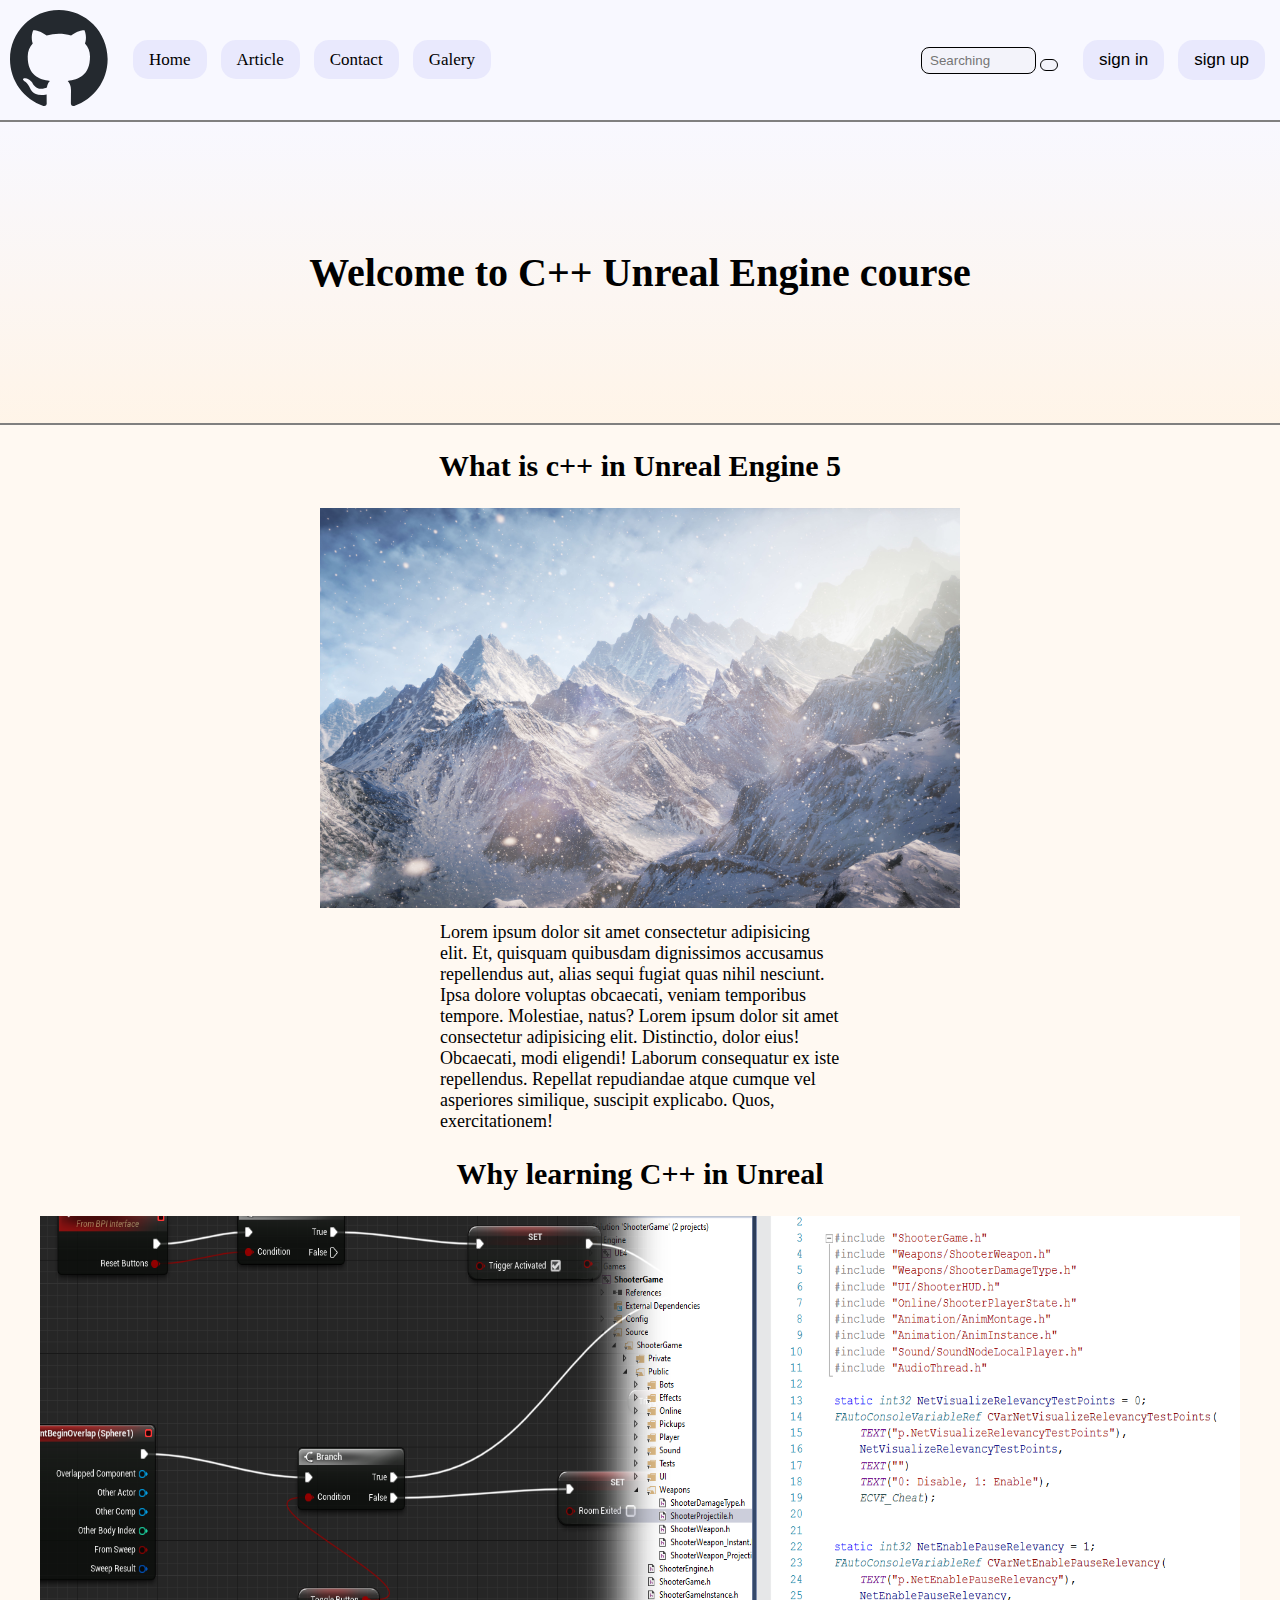
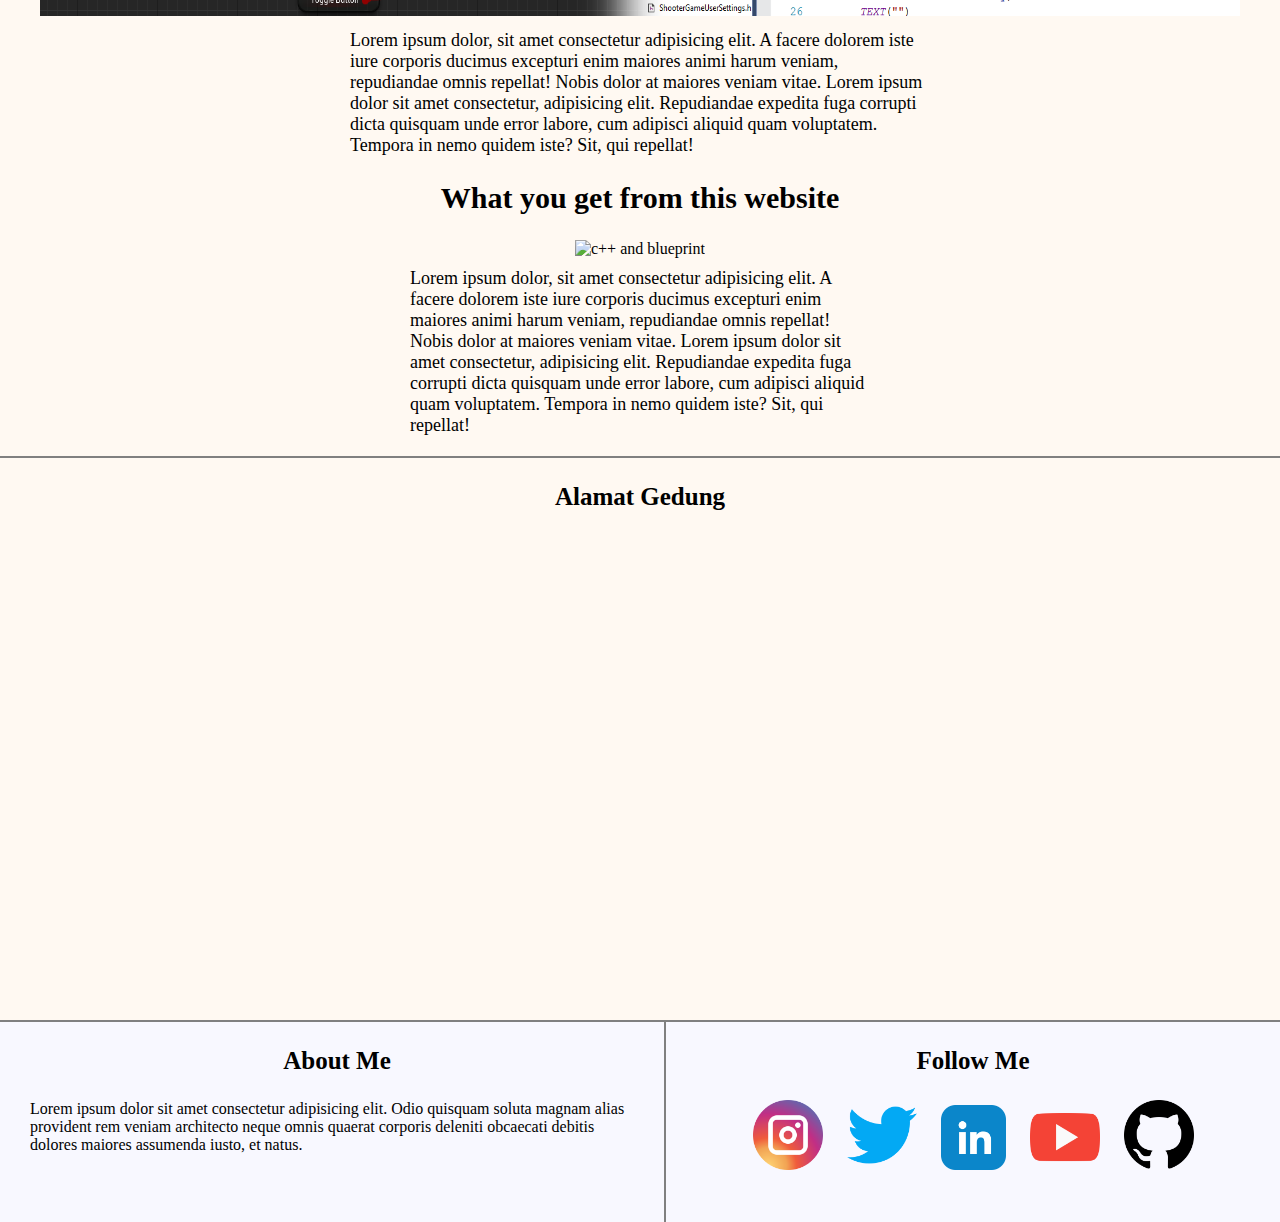
==== index.html @ 25398f48 "first commit" ====
<!DOCTYPE html>
<html lang="en">
<head>
  <meta charset="UTF-8">
  <meta http-equiv="X-UA-Compatible" content="IE=edge">
  <meta name="viewport" content="width=device-width, initial-scale=1.0">
  <meta name="author" content="Rizki Ikhwan">
  <meta name="description" content="Website for learning C++ Unreal Engine">
  <link rel="shortcut icon" href="image/favicon-32x32.ico" type="image/x-icon">
  <title>Course C++ for Unreal Engine 5</title>
  <link rel="stylesheet" href="style/index.css">
  <link rel="stylesheet" href="style/homepage.css">
  <script src="scripts/index.js" defer></script>
  <script src="https://kit.fontawesome.com/a50e9f461d.js" crossorigin="anonymous"></script>

</head>
<body>
  <header>
    <div class="logo-header">
      <a href="index.html">      
        <img 
        src="image/github-mark.svg" 
        alt="logo website" >
      </a>
    </div>
    <nav>
      <ul>
        <li><a href="index.html">Home</a></li>
        <li><a href="#">Article</a></li>
        <li><a href="#">Contact</a></li>
        <li><a href="#">Galery</a></li>
      </ul>
    </nav>
    <div class="searching-bar">
      <form action="#">
        <input type="search" name="search" id="search" placeholder="Searching" size="10">
        <button type="submit">
          <i class="fa-solid fa-magnifying-glass"></i>
        </button>
      </form>
    </div>
    <div class="header-right">
      <button><a href="#">sign in</a></button>
      <button><a href="sign-up.html">sign up</a></button>
    </div>
  </header>

  <main>
    <section class="top-main-content">
      <h1>
          Welcome to C++ Unreal Engine course
      </h1>
    </section>
    <section class="main-content">
      <article>
        <h2>What is c++ in Unreal Engine 5</h2>
        <img 
        src="image/content3.jpg" 
        alt="mountain with a snow"
        height="400px" >
        <p class="section1">
          Lorem ipsum dolor sit amet consectetur adipisicing elit. Et, quisquam quibusdam dignissimos accusamus repellendus aut, alias sequi fugiat quas nihil nesciunt. Ipsa dolore voluptas obcaecati, veniam temporibus tempore. Molestiae, natus?
          Lorem ipsum dolor sit amet consectetur adipisicing elit. Distinctio, dolor eius! Obcaecati, modi eligendi! Laborum consequatur ex iste repellendus. Repellat repudiandae atque cumque vel asperiores similique, suscipit explicabo. Quos, exercitationem!
        </p>
      </article>
      <article>
        <h2>Why learning C++ in Unreal</h2>
        <img 
        src="image/content4.png" 
        alt="c++ and blueprint"
        height="400px"
        width="1200px" >
        <p class="section2">
          Lorem ipsum dolor, sit amet consectetur adipisicing elit. A facere dolorem iste iure corporis ducimus excepturi enim maiores animi harum veniam, repudiandae omnis repellat! Nobis dolor at maiores veniam vitae.
          Lorem ipsum dolor sit amet consectetur, adipisicing elit. Repudiandae expedita fuga corrupti dicta quisquam unde error labore, cum adipisci aliquid quam voluptatem. Tempora in nemo quidem iste? Sit, qui repellat!
        </p>
      </article>
      <article>
        <h2>What you get from this website</h2>
        <img 
        src="image/content2.jpg" 
        alt="c++ and blueprint"
        height="400px" >
        <p class="section3">
          Lorem ipsum dolor, sit amet consectetur adipisicing elit. A facere dolorem iste iure corporis ducimus excepturi enim maiores animi harum veniam, repudiandae omnis repellat! Nobis dolor at maiores veniam vitae.
          Lorem ipsum dolor sit amet consectetur, adipisicing elit. Repudiandae expedita fuga corrupti dicta quisquam unde error labore, cum adipisci aliquid quam voluptatem. Tempora in nemo quidem iste? Sit, qui repellat!
        </p>
      </article>
    </section>
  </main>

  <section class="google-maps">
    <h3>Alamat Gedung</h3>
    <iframe
    src="https://www.google.com/maps/embed?pb=!1m18!1m12!1m3!1d3966.286892793109!2d106.99859277485466!3d-6.22585339376222!2m3!1f0!2f0!3f0!3m2!1i1024!2i768!4f13.1!3m3!1m2!1s0x2e698c1c058c6637%3A0x772b965ae03ca5e0!2sSumarecon%20Mal%20Bks%2C%20Jl.%20Bulevar%20Ahmad%20Yani%2C%20RT.006%2FRW.002%2C%20Marga%20Mulya%2C%20Kec.%20Bekasi%20Utara%2C%20Kota%20Bks%2C%20Jawa%20Barat%2017143!5e0!3m2!1sid!2sid!4v1684332702118!5m2!1sid!2sid" 
    width="700" 
    height="450" 
    style="border:0;" 
    allowfullscreen="" 
    loading="lazy" 
    referrerpolicy="no-referrer-when-downgrade">
    </iframe>
  </section>
  
  <footer>
    <section class="about-me">
      <h3>About Me</h3>
      <p>
        Lorem ipsum dolor sit amet consectetur adipisicing elit. Odio quisquam soluta magnam alias provident rem veniam architecto neque omnis quaerat corporis deleniti obcaecati debitis dolores maiores assumenda iusto, et natus.
      </p>    
    </section>
    <section class="link-sosmed">
      <h3>Follow Me</h3>
      <a href="#" target="_blank" rel="noopener noreferrer" class="link-contact">
        <img src="image/instagram-logo.png" alt="link to instagram" width="70">
      </a>
      <a href="#" target="_blank" rel="noopener noreferrer" class="link-twitter">
        <img src="image/twitter-logo.png" alt="link to twitter" width="70">
      </a>
      <a href="#" target="_blank" rel="noopener noreferrer" class="link-linkin">
        <img src="image/linkedin-logo.png" alt="link to linkedin" width="65">
      </a>
      <a href="#" target="_blank" rel="noopener noreferrer" class="link-youtube">
        <img src="image/youtube-logo.png" alt="link to youtube" width="70">
      </a>
      <a href="#" target="_blank" rel="noopener noreferrer" class="link-github">
        <img src="image/github-logo.png" alt="link to github" width="70">
      </a>
    </section>
  </footer>
</body>
</html>
---- style/index.css ----
body {
    background-color: rgba(255, 228, 196, 0.214);
    margin: 0;
}

header {
    border-bottom: 2px gray solid;
    display: flex;
    padding: 10px;
    margin-bottom: 20px;
    background-color:ghostwhite;
    align-items: center;
    justify-content: space-between;
}

.logo-header {
    margin-right: 10px;
}

nav {
    padding: 0 10px;
    flex: 2;
}

nav ul {
    list-style-type: none;
    padding: 0;
    
}

nav ul li {
    display: inline;
}

nav ul li a {
    text-decoration: none;
    padding: 10px 16px;
    border-radius: 15px;
    margin: 0px 5px;
    font-size: 17px;
    color: black;
    background-color:rgb(233, 233, 253);
}

nav ul li a:hover {
    transition: 0.3s;
    background-color:rgb(194, 194, 246);
}

.searching-bar {
    margin: 0 10px;
}

.searching-bar input[type=search] {
    padding: 5px 8px;
    border-radius: 8px;
    border: 1px black solid;
    background-color:rgb(243, 243, 250);
}

.searching-bar button[type=submit] {
    padding: 5px 8px;
    border-radius: 8px;
    cursor: pointer;
    border: 1px black solid;
    background-color:rgb(243, 243, 250);
}

.searching-bar button[type=submit]:hover {
    color: white;
    background-color: black;
    transition: 0.3s;
}

.header-right {
    padding: 0 0 0 10px;

}

.header-right button {
    background-color:rgb(233, 233, 253);
    border: none;
    padding: 10px 0;
    border-radius: 15px;
    margin: 0px 5px;

}

button a {
    text-decoration: none;
    font-size: 17px;
    padding: 10px 16px;
    color: black;
    border-radius: 15px;

}

button a:hover {
    transition: 0.3s;
    background-color:rgb(194, 194, 246);
}




footer {
    border-top: 2px gray solid;
    display: flex;
    height: 200px;
    background-color:ghostwhite;
}

footer h3 {
    text-align: center;
}

.about-me, .link-sosmed {
    flex: 1;
}

.about-me {
    padding: 0 20px 0 30px;
}

.link-sosmed {
    text-align: center;
    border-left: 2px gray solid;

}

.link-sosmed a {
    text-decoration: none;
    margin: 0 10px;
}
---- style/homepage.css ----
header {
  margin: 0;
}

.top-main-content {
  padding: 100px;
  text-align: center;
  background:linear-gradient(ghostwhite, rgba(255, 228, 196, 0.214));
  border-bottom: 2px gray solid;

}

.top-main-content h1 {
  font-size: 40px;
}

.main-content {
  text-align: center;
}

.main-content h2 {
  font-size: 30px;
}

.main-content p {
  text-align:left;
  font-size: 18px;
}

.main-content .section1 {
  margin: 10px 440px;
}

.main-content .section2 {
  margin: 10px 350px;
}

.main-content .section3 {
  margin: 10px 410px;
}

.google-maps {
  border-top: 2px gray solid;
  text-align: center;
  margin: 20px 0 30px 0;
}

h3 {
  font-size: 25px;
}
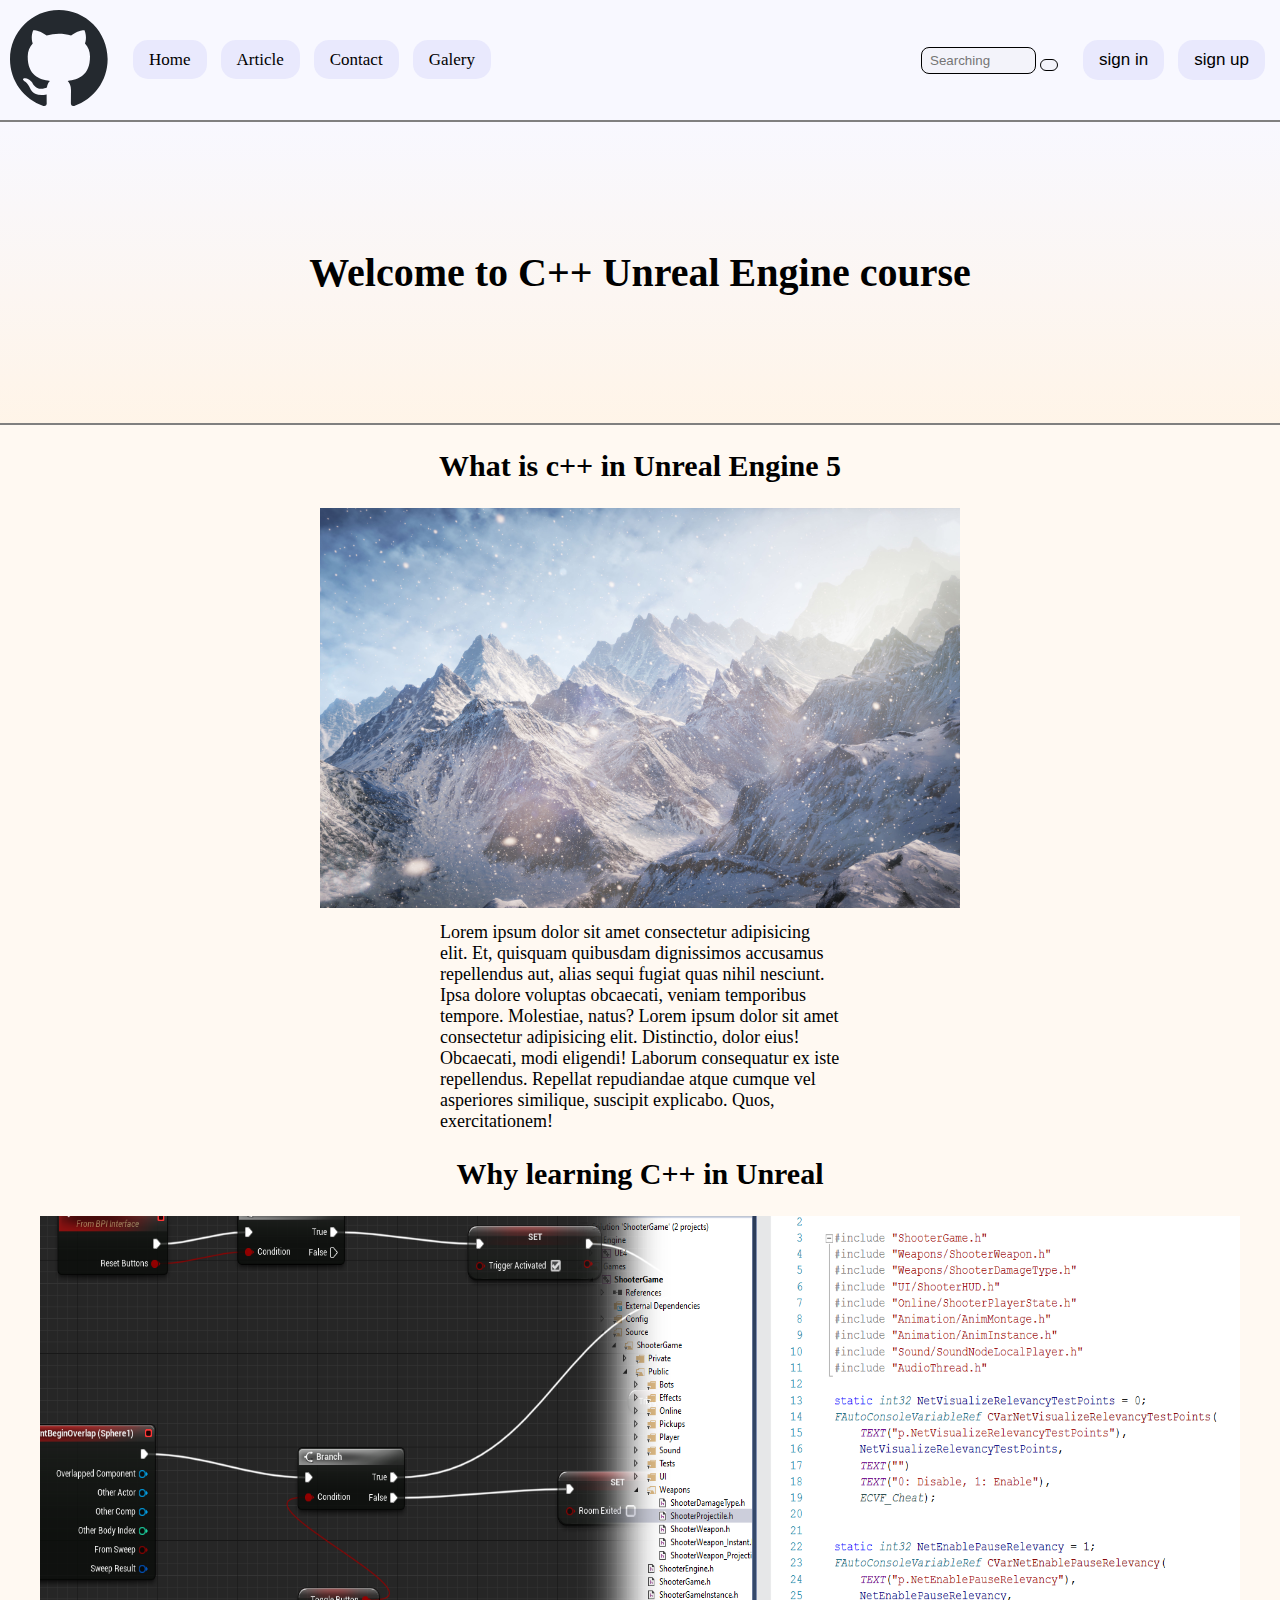
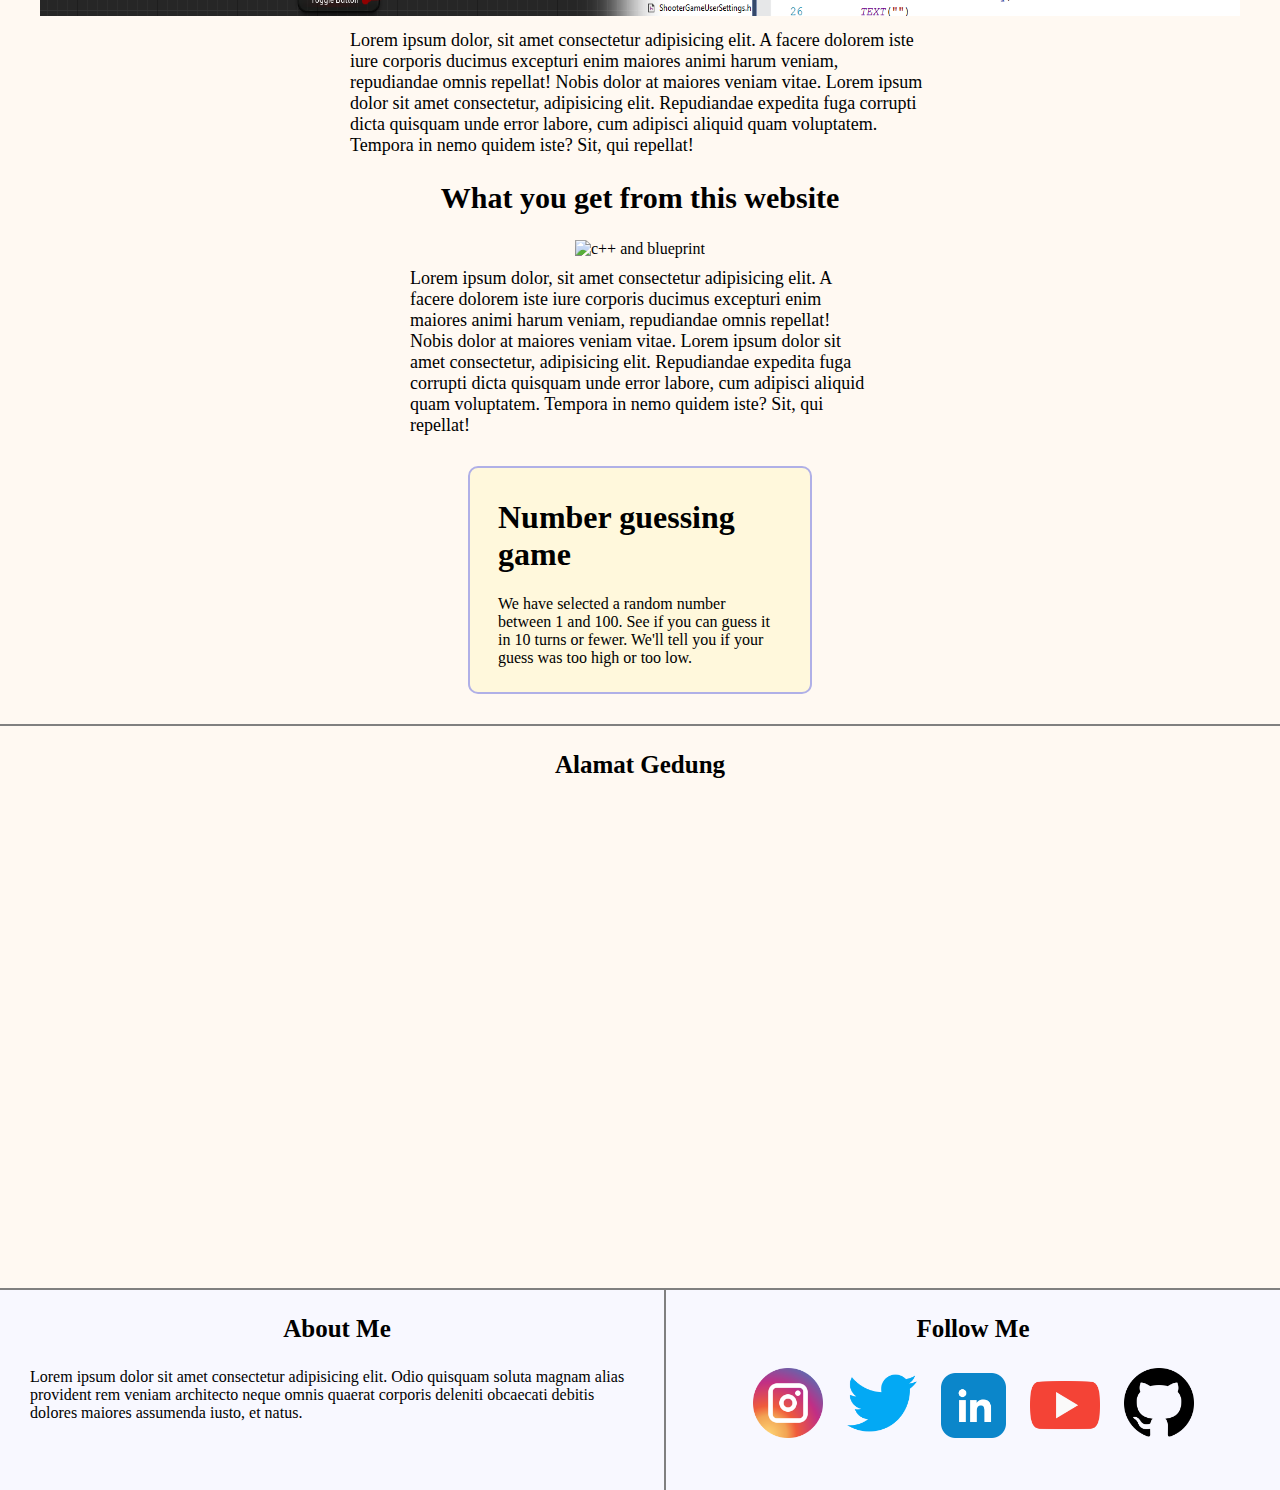
==== commit bb5e0da2: "js 1.0" ====
--- a/index.html
+++ b/index.html
@@ -87,6 +87,18 @@
         </p>
       </article>
     </section>
+
+    <section class="mini-game-guess">
+      <div class="mini-game-box">
+        <iframe 
+        src="guess-number-game.html" 
+        frameborder="0"
+        width="300px"
+        height="200px">
+        </iframe>
+      </div>
+    </section>
+
   </main>
 
   <section class="google-maps">
--- a/style/homepage.css
+++ b/style/homepage.css
@@ -39,6 +39,19 @@
   margin: 10px 410px;
 }
 
+.mini-game-guess {
+  display: flex;
+  justify-content: center;
+}
+
+.mini-game-box {
+  border: 2px rgb(176, 176, 231) solid;
+  padding: 10px 20px;
+  border-radius: 10px;
+  margin: 20px 0 10px 0;
+  background-color: cornsilk;
+}
+
 .google-maps {
   border-top: 2px gray solid;
   text-align: center;
@@ -48,3 +61,4 @@
 h3 {
   font-size: 25px;
 }
+
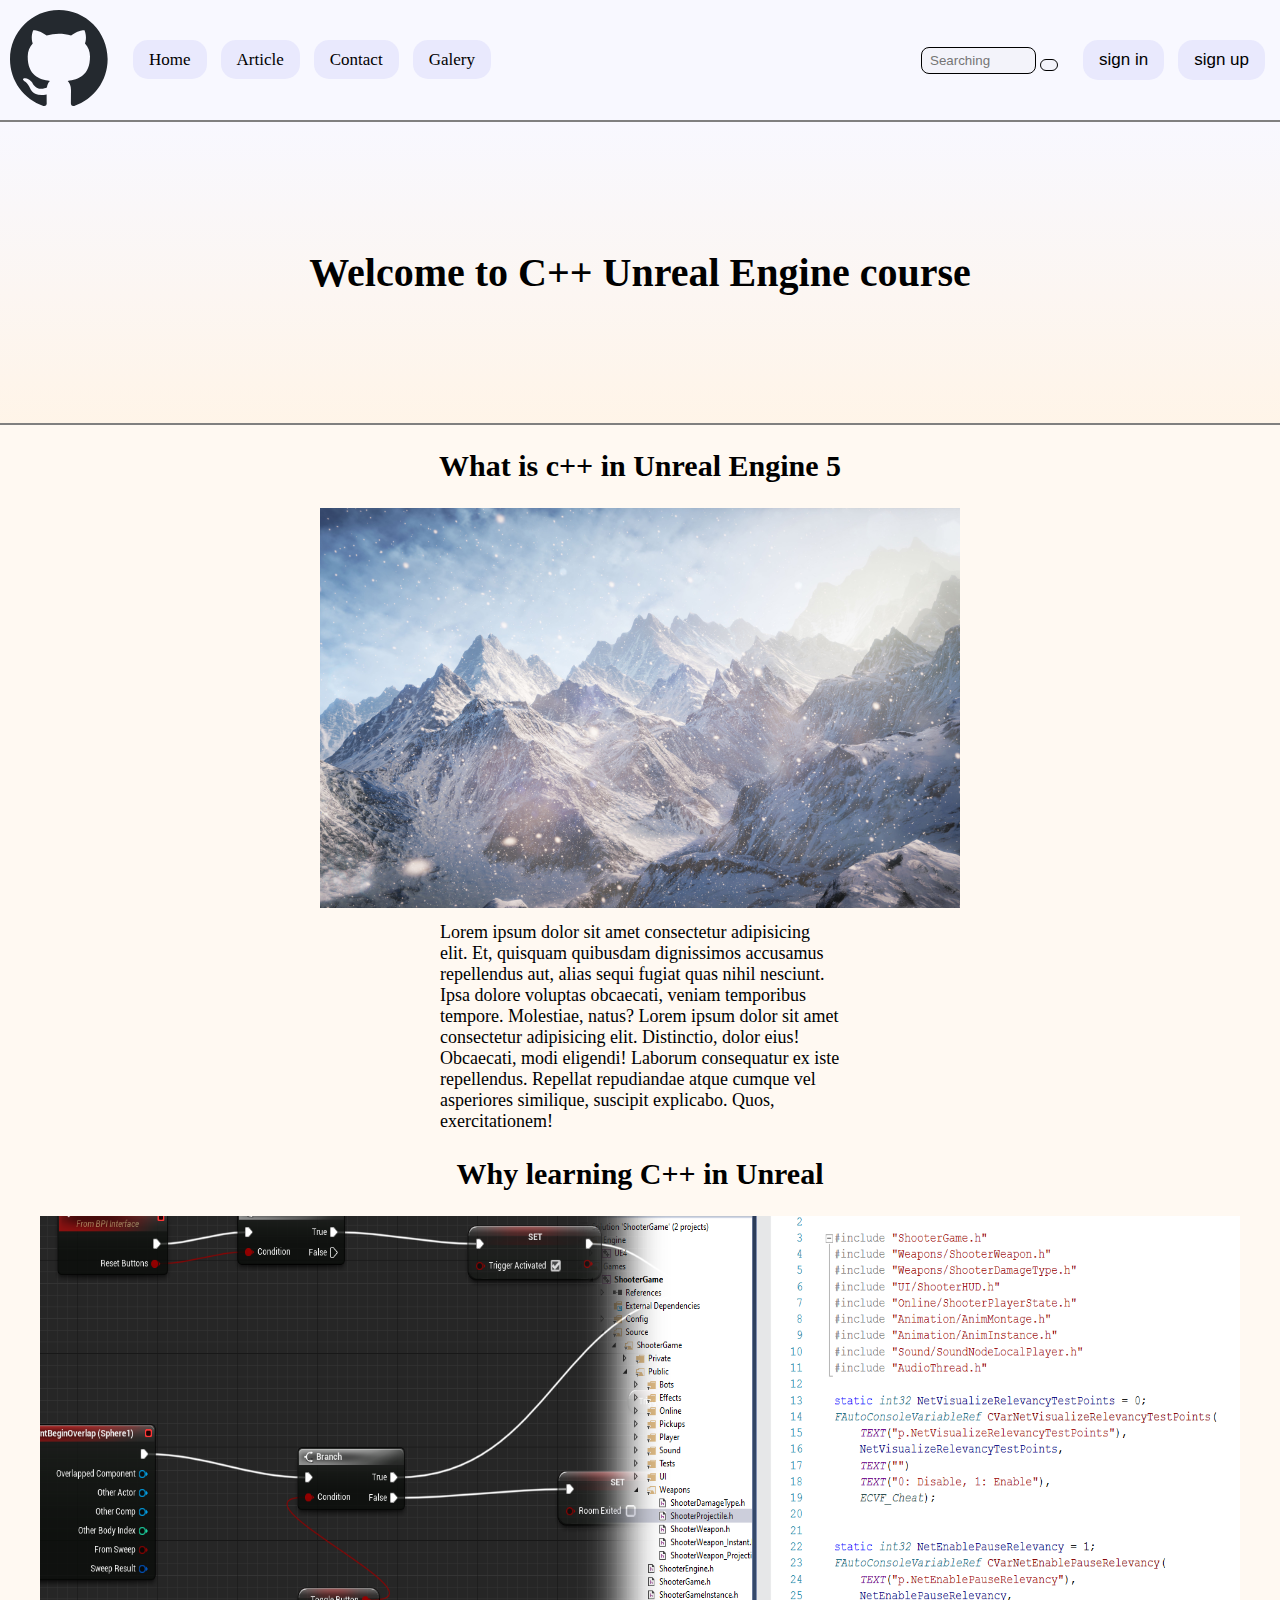
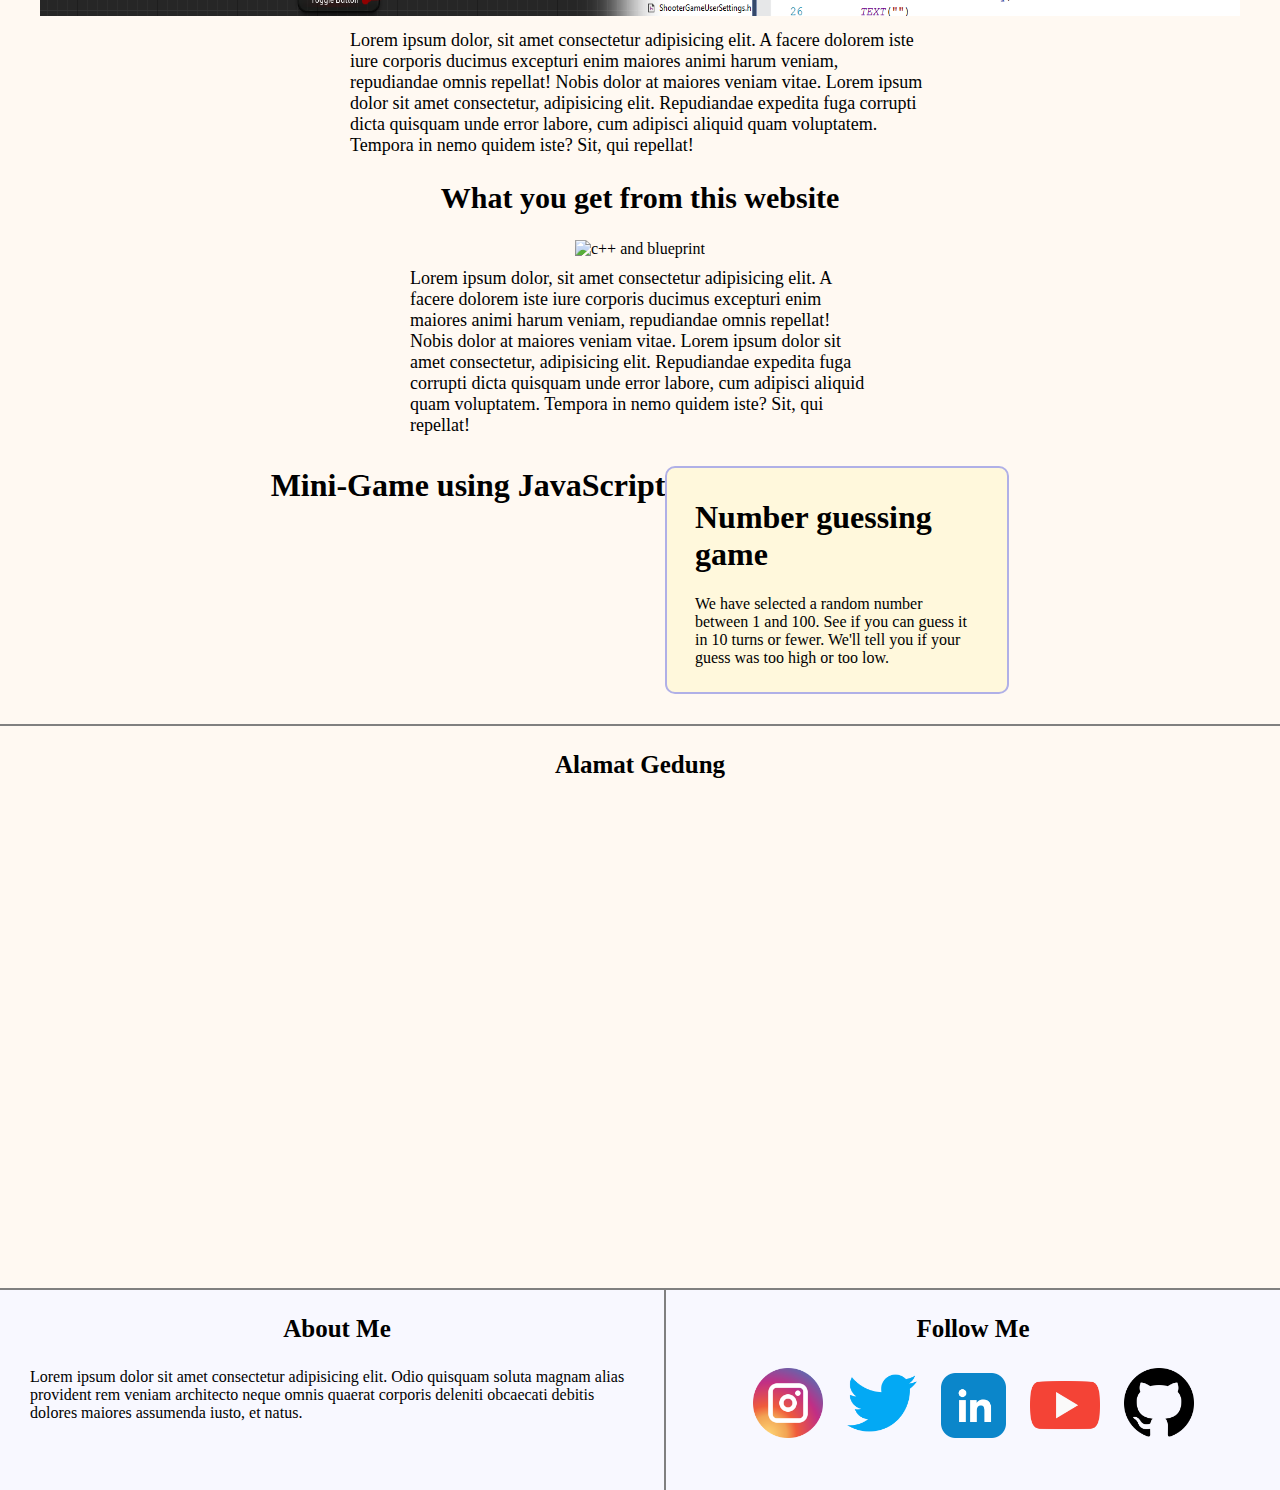
==== commit b2ab04ca: "Update index.html" ====
--- a/index.html
+++ b/index.html
@@ -89,6 +89,7 @@
     </section>
 
     <section class="mini-game-guess">
+      <h1>Mini-Game using JavaScript</h1>
       <div class="mini-game-box">
         <iframe 
         src="guess-number-game.html" 
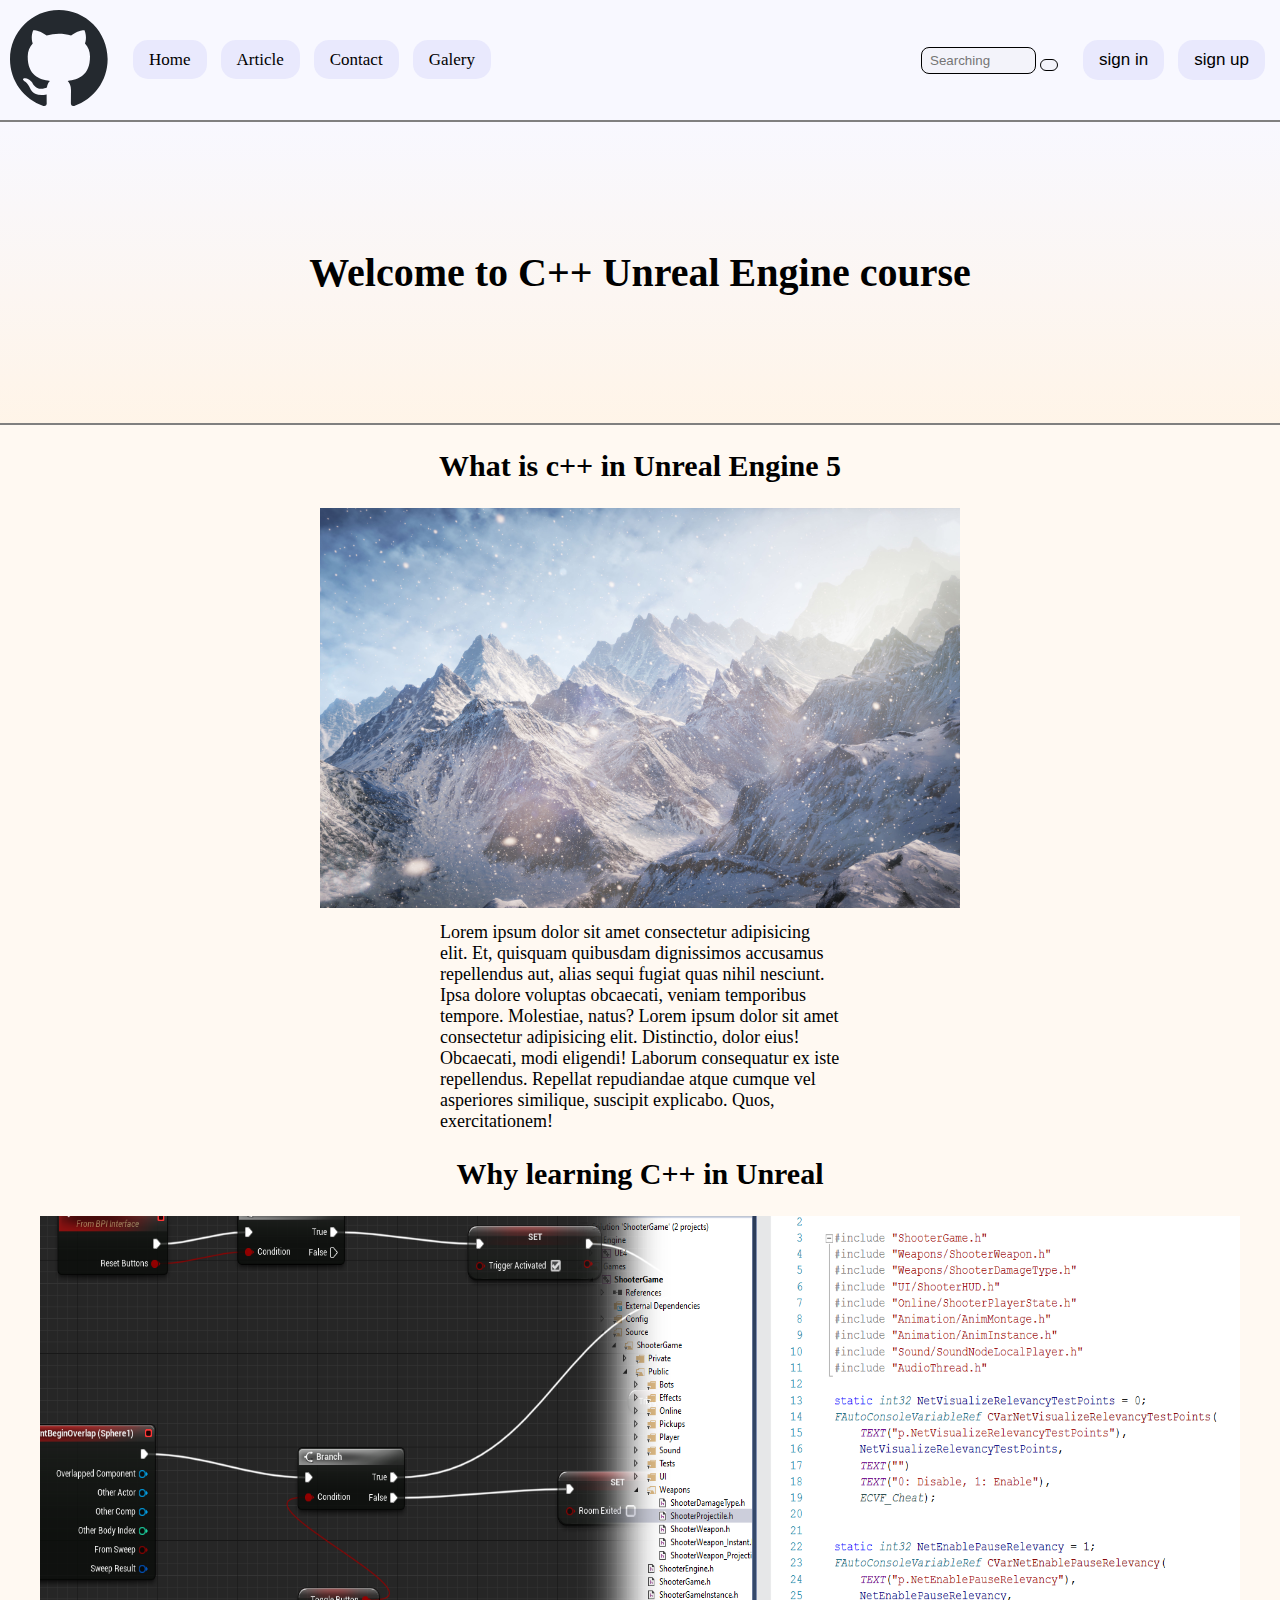
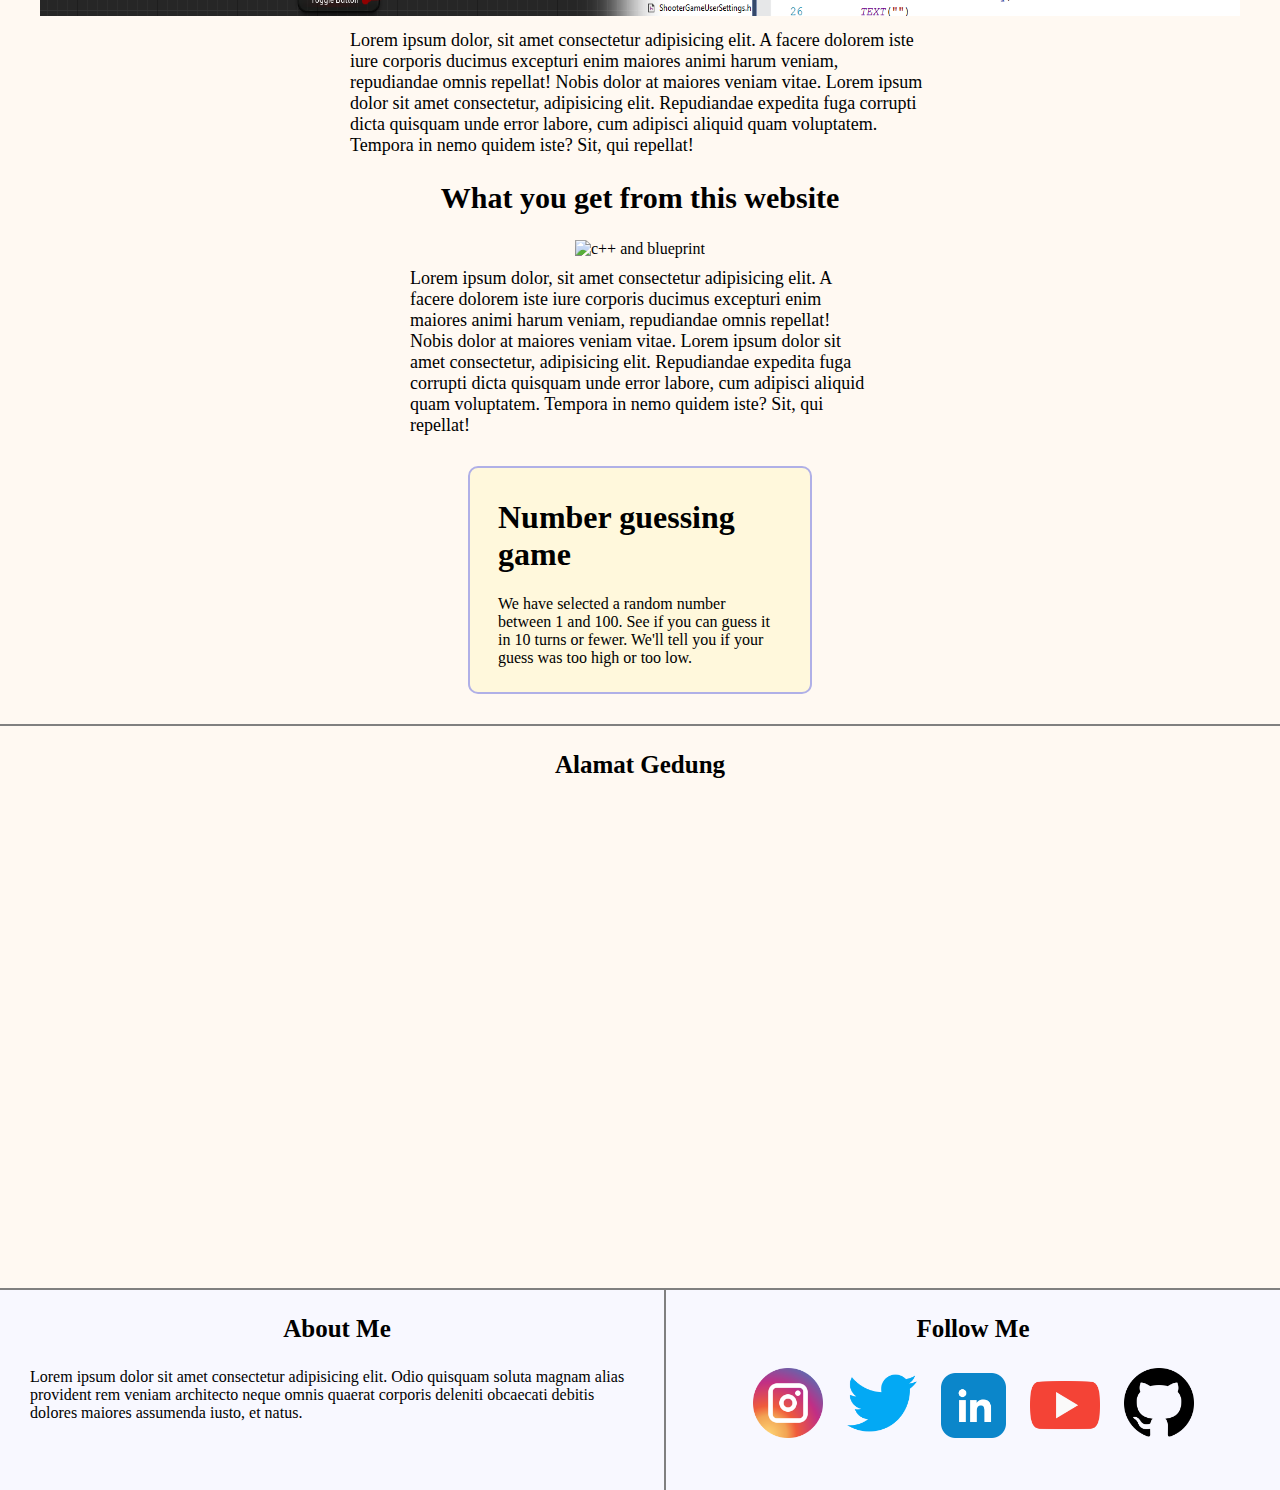
==== commit ff48b90c: "Update index.html" ====
--- a/index.html
+++ b/index.html
@@ -89,7 +89,6 @@
     </section>
 
     <section class="mini-game-guess">
-      <h1>Mini-Game using JavaScript</h1>
       <div class="mini-game-box">
         <iframe 
         src="guess-number-game.html" 
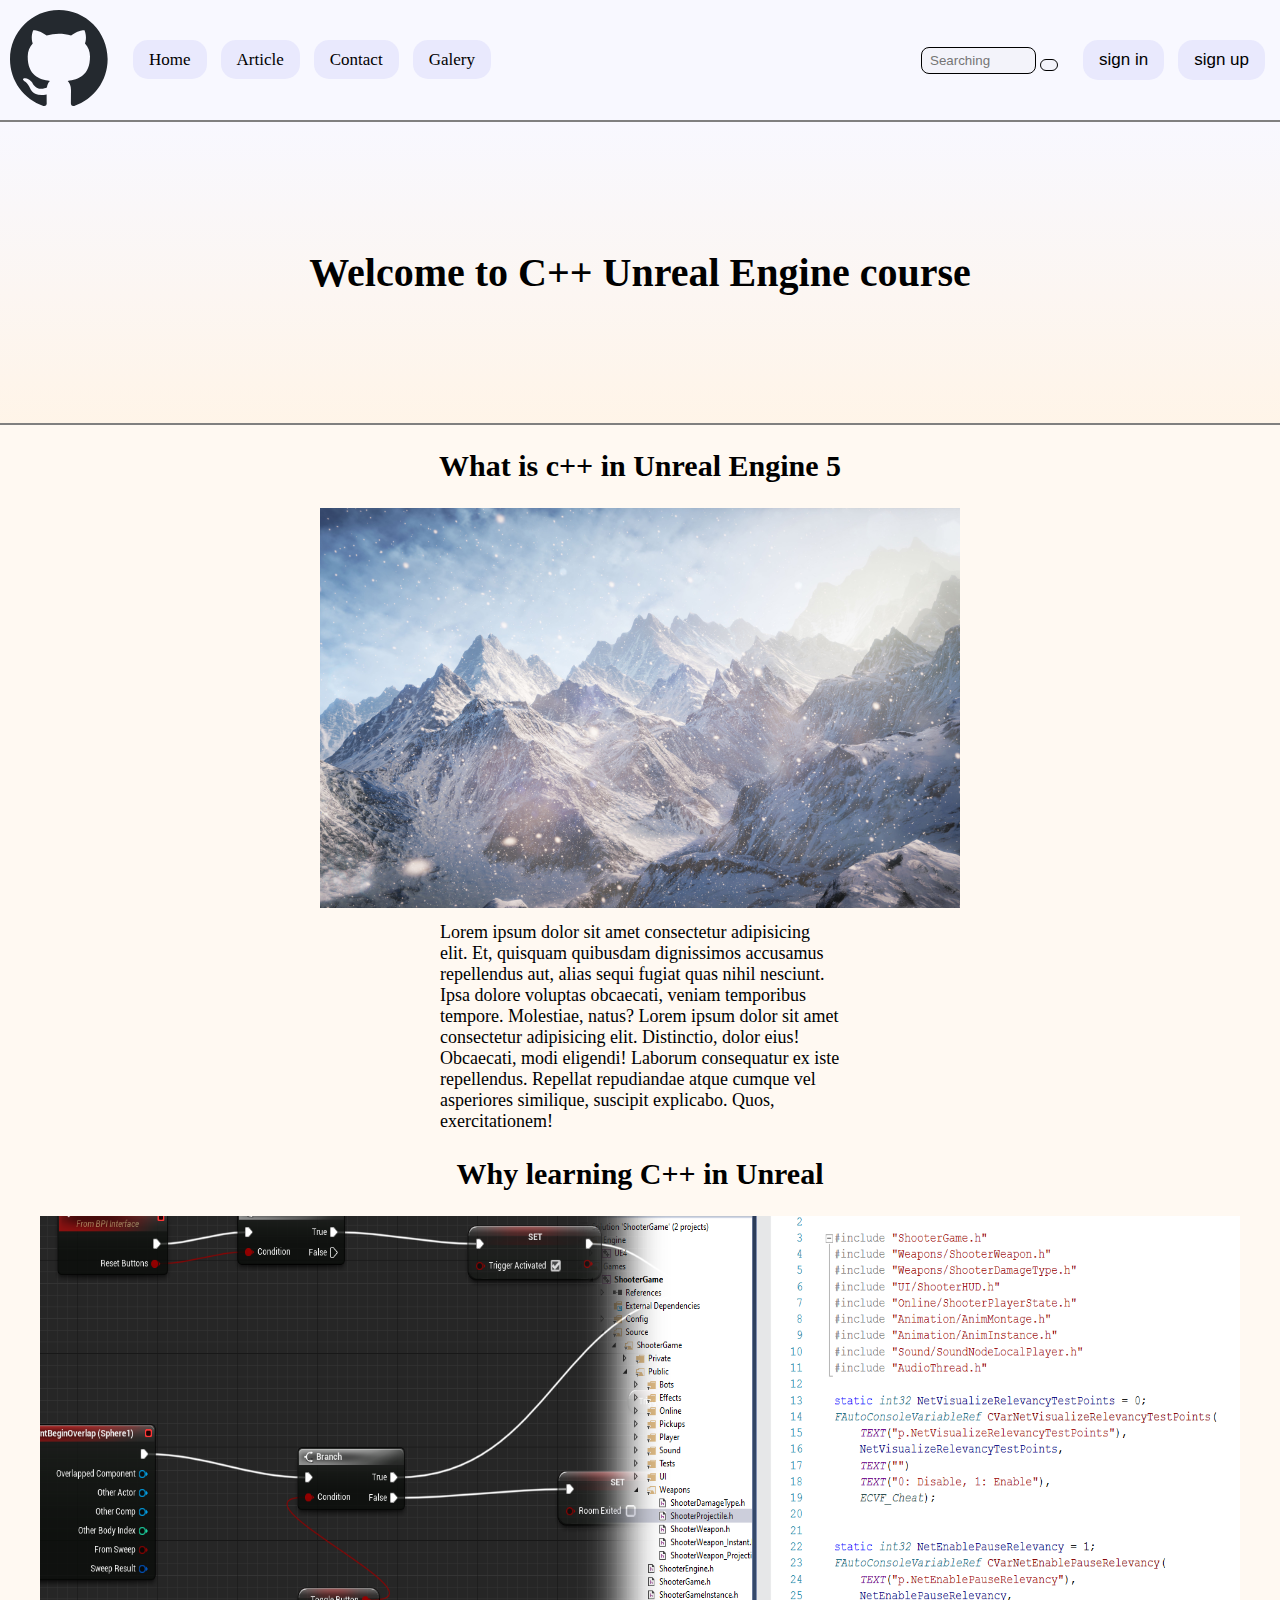
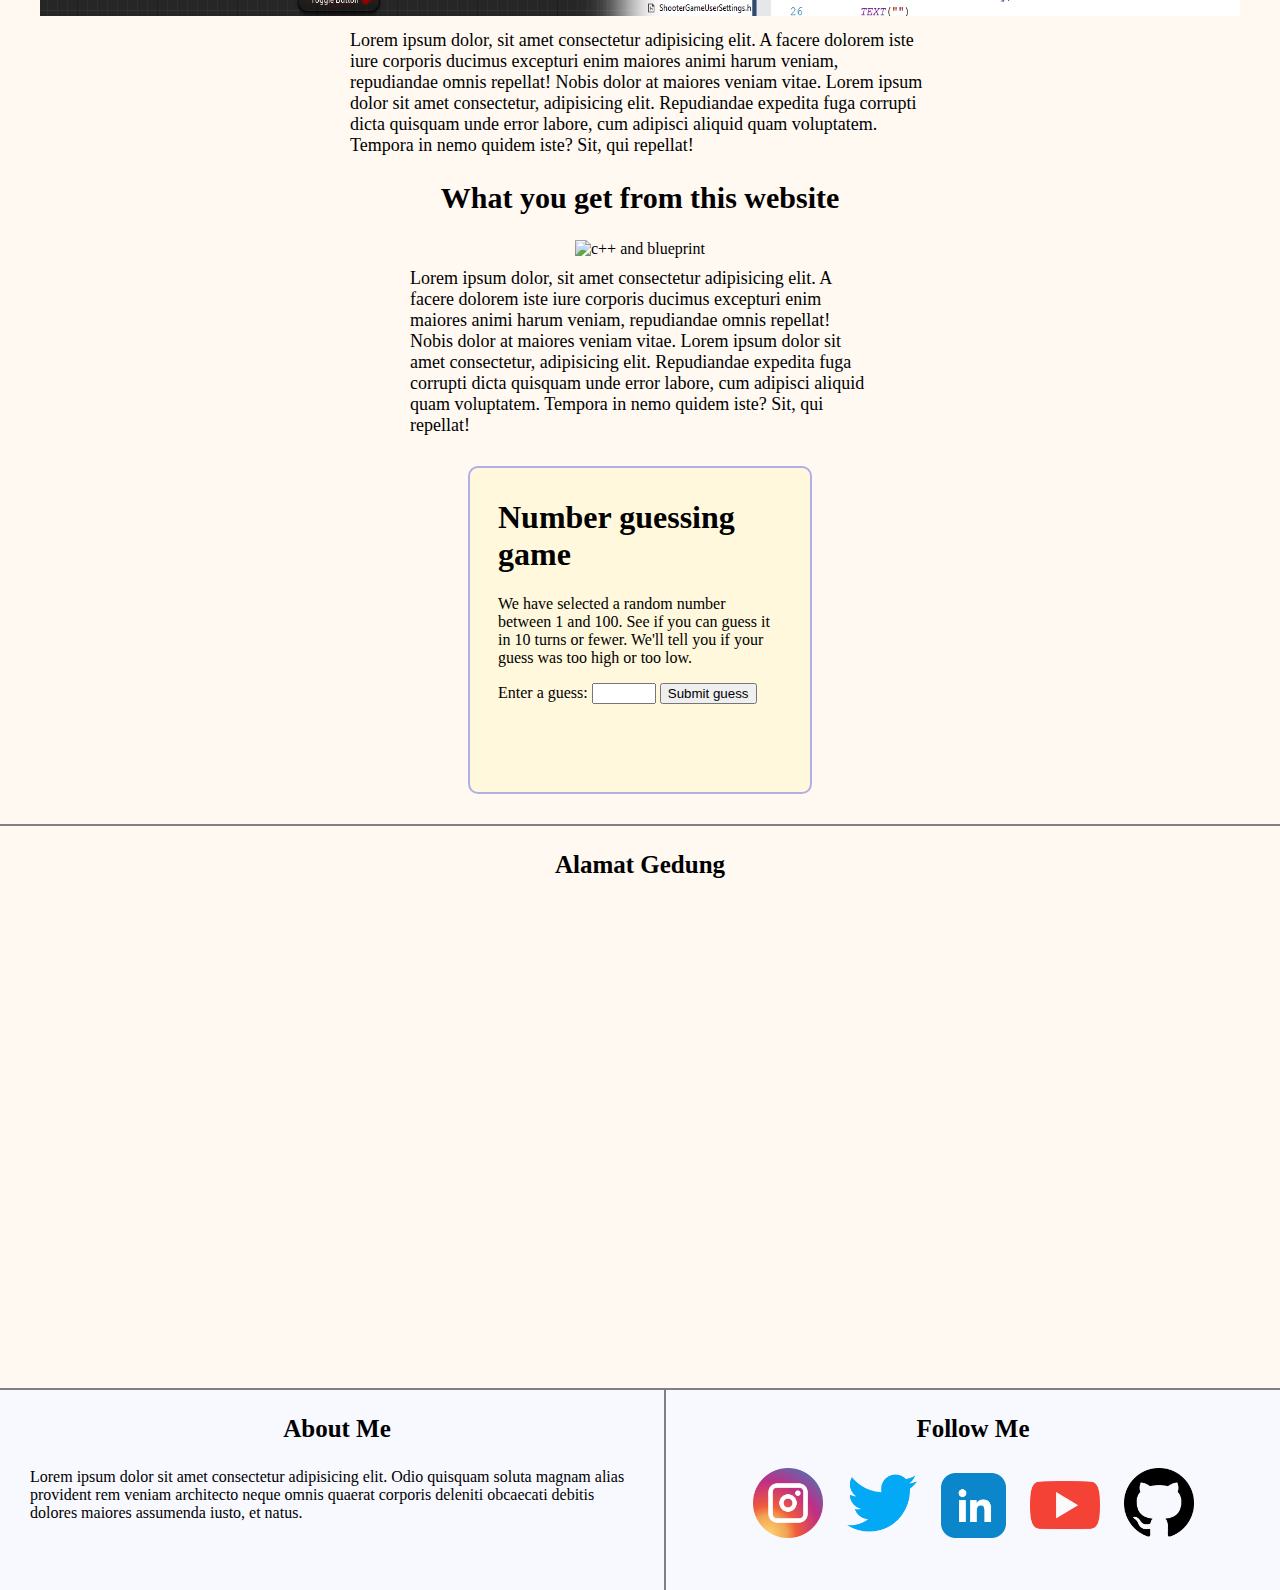
==== commit 7eb2752e: "Update index.html" ====
--- a/index.html
+++ b/index.html
@@ -94,7 +94,7 @@
         src="guess-number-game.html" 
         frameborder="0"
         width="300px"
-        height="200px">
+        height="300px">
         </iframe>
       </div>
     </section>
